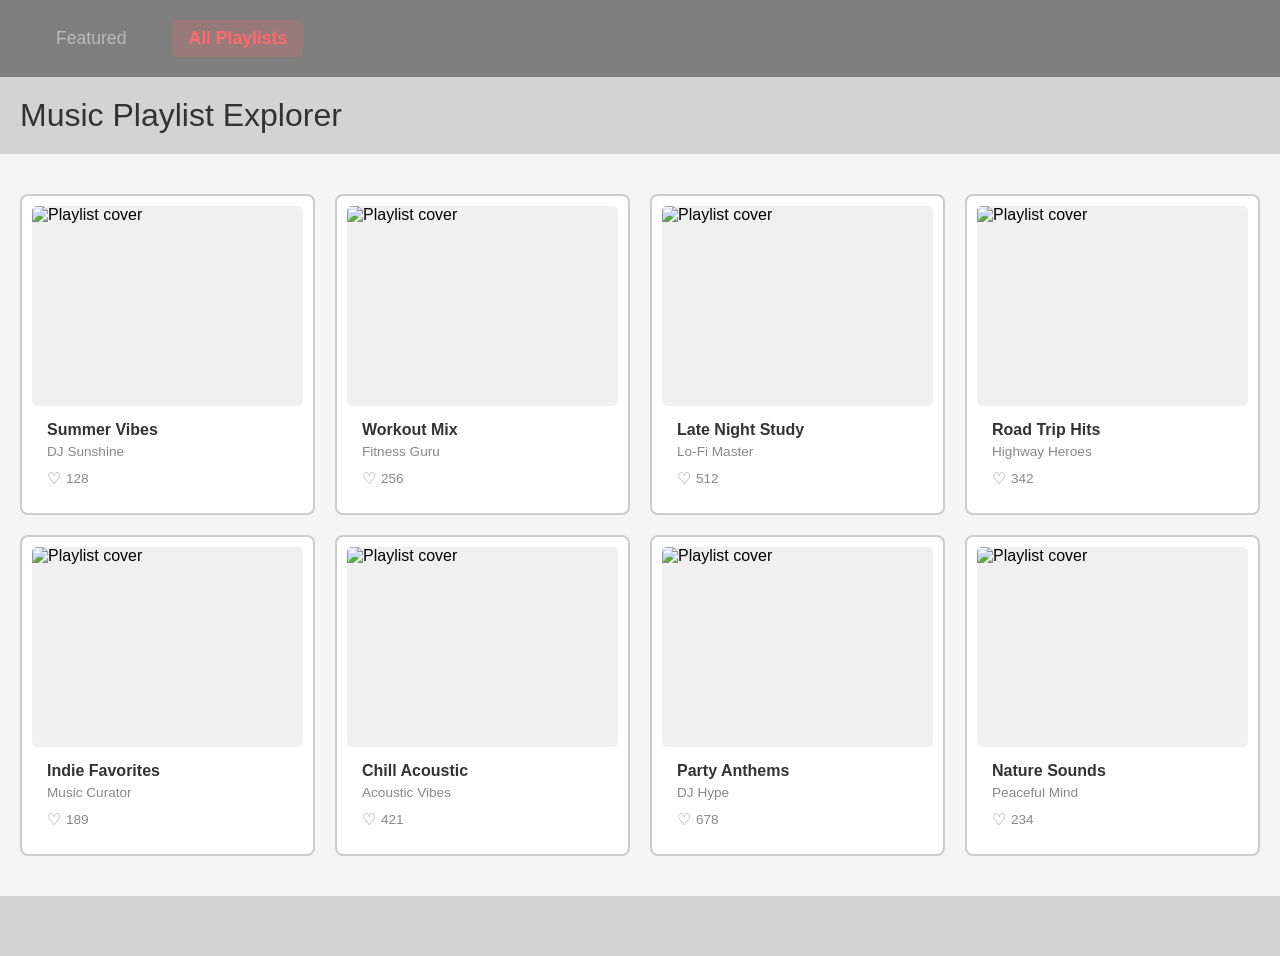
==== music-playlist-creator/index.html @ 28b7c9b3 "Add Featured page with navigation and interactive features - Created featured.html with dark spotlig" ====
<!DOCTYPE html>
<html lang="en">
<head>
    <meta charset="UTF-8">
    <meta name="viewport" content="width=device-width, initial-scale=1.0">
    
    <title>Music Playlist Explorer</title>
    <link rel="icon" type="image/x-icon" href="/images/favicon.ico">
    
    <link rel="stylesheet" href="style.css">
</head>
<body>
    <!-- Navigation Bar -->
    <nav class="nav-bar">
        <a href="featured.html" class="nav-link">Featured</a>
        <a href="index.html" class="nav-link active">All Playlists</a>
    </nav>

    <header>
        <h1>Music Playlist Explorer</h1>
    </header>

    <main>
        <div class="playlist-cards">
            <!-- Cards will be dynamically created by JavaScript -->
        </div>
    </main>

    <footer>
        <!-- Your footer content here -->
    </footer>

    <!-- Modal Overlay -->
    <div class="modal-overlay" id="modalOverlay" hidden>
        <div class="modal">
            <div class="modal-content">
                <!-- Close button -->
                <button class="close-btn" id="closeBtn">&times;</button>

                <!-- Playlist header with image and info -->
                <div class="modal-header">
                    <img class="modal-cover" id="modalCover" src="https://via.placeholder.com/200x200" alt="Playlist cover">
                    <div class="modal-info">
                        <h2 class="modal-title" id="modalTitle">Playlist Title</h2>
                        <p class="modal-author" id="modalAuthor">Creator Name</p>
                        <div class="modal-likes">
                            <span class="heart-icon">♡</span>
                            <span id="modalLikeCount">5</span>
                        </div>
                        <button class="shuffle-btn" id="shuffleBtn">Shuffle</button>
                    </div>
                </div>

                <!-- Song list -->
                <ul class="song-list" id="songList">
                    <li class="song-item">
                        <img class="song-thumbnail" src="https://via.placeholder.com/60x60" alt="Album art">
                        <div class="song-info">
                            <div class="song-title">Song Title</div>
                            <div class="song-artist">Artist Name</div>
                        </div>
                        <span class="song-duration">0:00</span>
                    </li>
                    <li class="song-item">
                        <img class="song-thumbnail" src="https://via.placeholder.com/60x60" alt="Album art">
                        <div class="song-info">
                            <div class="song-title">Song Title</div>
                            <div class="song-artist">Artist Name</div>
                        </div>
                        <span class="song-duration">0:00</span>
                    </li>
                    <li class="song-item">
                        <img class="song-thumbnail" src="https://via.placeholder.com/60x60" alt="Album art">
                        <div class="song-info">
                            <div class="song-title">Song Title</div>
                            <div class="song-artist">Artist Name</div>
                        </div>
                        <span class="song-duration">0:00</span>
                    </li>
                </ul>
            </div>
        </div>
    </div>

    <script src="data/data.js"></script>
    <script src="script.js"></script>
</body>
</html>
---- music-playlist-creator/style.css ----
* {
    margin: 0;
    padding: 0;
    box-sizing: border-box;
}

body {
    font-family: 'Arial', sans-serif;
    display: flex;
    flex-direction: column;
    min-height: 100vh;
}

header {
    background-color: #d3d3d3;
    padding: 20px;
}

header h1 {
    font-size: 2rem;
    font-weight: normal;
    color: #333;
}

main {
    flex: 1;
    background-color: #f5f5f5;
    display: flex;
    justify-content: center;
    align-items: flex-start;
    padding: 40px 20px;
}

.playlist-cards {
    display: grid;
    grid-template-columns: repeat(4, 1fr);
    gap: 20px;
    max-width: 1400px;
    width: 100%;
}

.playlist-card {
    background-color: white;
    border: 2px solid #ccc;
    border-radius: 8px;
    padding: 10px;
    cursor: pointer;
}

.card-cover {
    width: 100%;
    height: 200px;
    background-color: #f0f0f0;
    display: block;
    object-fit: cover;
    border-radius: 5px;
}

.card-info {
    padding: 15px;
}

.card-title {
    font-size: 1rem;
    font-weight: bold;
    margin: 0 0 5px 0;
    color: #333;
}

.card-author {
    font-size: 0.85rem;
    color: #888;
    margin: 0 0 10px 0;
}

.card-likes {
    display: flex;
    align-items: center;
    gap: 5px;
    font-size: 0.85rem;
    color: #888;
}

.heart-icon {
    font-size: 1rem;
}

footer {
    background-color: #d3d3d3;
    height: 60px;
}

/* Modal Overlay */
.modal-overlay {
    position: fixed;
    top: 0;
    left: 0;
    width: 100%;
    height: 100%;
    background-color: rgba(0, 0, 0, 0.5);
    display: flex;
    justify-content: center;
    align-items: center;
    z-index: 1000;
}

.modal-overlay[hidden] {
    display: none;
}

.modal {
    background-color: white;
    border-radius: 20px;
    padding: 40px;
    max-width: 800px;
    width: 90%;
    max-height: 80vh;
    overflow-y: auto;
    box-shadow: 0 10px 40px rgba(0, 0, 0, 0.3);
    position: relative;
}

/* Close button */
.close-btn {
    position: absolute;
    top: 15px;
    right: 15px;
    background: none;
    border: none;
    font-size: 2rem;
    cursor: pointer;
    color: #666;
}

.close-btn:hover {
    color: #333;
}

/* Modal header */
.modal-header {
    display: flex;
    gap: 20px;
    margin-bottom: 30px;
}

.modal-cover {
    width: 200px;
    height: 200px;
    object-fit: cover;
    border-radius: 8px;
    background-color: #f0f0f0;
}

.modal-info {
    flex: 1;
}

.modal-title {
    font-size: 1.8rem;
    font-weight: bold;
    margin: 0 0 10px 0;
    color: #333;
}

.modal-author {
    font-size: 1.1rem;
    color: #666;
    margin: 0 0 15px 0;
}

.modal-likes {
    display: flex;
    align-items: center;
    gap: 8px;
    font-size: 1rem;
    color: #666;
    margin-bottom: 20px;
}

.modal-likes .heart-icon {
    font-size: 1.3rem;
    color: #ff6b6b;
}

.shuffle-btn {
    padding: 10px 20px;
    background-color: #6366f1;
    color: white;
    border: none;
    border-radius: 5px;
    cursor: pointer;
    font-size: 1rem;
}

.shuffle-btn:hover {
    background-color: #4f46e5;
}

/* Song list */
.song-list {
    list-style: none;
    padding: 0;
    margin: 0;
}

.song-item {
    display: flex;
    align-items: center;
    gap: 15px;
    padding: 15px;
    border: 1px solid #ddd;
    border-radius: 8px;
    margin-bottom: 10px;
}

.song-thumbnail {
    width: 60px;
    height: 60px;
    object-fit: cover;
    border-radius: 5px;
    background-color: #f0f0f0;
}

.song-info {
    flex: 1;
}

.song-title {
    font-weight: bold;
    color: #333;
    margin-bottom: 5px;
}

.song-artist {
    font-size: 0.9rem;
    color: #666;
}

.song-duration {
    color: #666;
    font-size: 0.9rem;
}

/* ==================== FEATURED PAGE STYLES ==================== */

/* Featured page body with dark background */
.featured-page {
    background: linear-gradient(135deg, #1a1a1a 0%, #0d0d0d 100%);
    color: #ffffff;
    min-height: 100vh;
}

/* Navigation Bar */
.nav-bar {
    display: flex;
    gap: 30px;
    padding: 20px 40px;
    background-color: rgba(0, 0, 0, 0.5);
    backdrop-filter: blur(10px);
}

.nav-link {
    color: #bbb;
    text-decoration: none;
    font-size: 1.1rem;
    font-weight: 500;
    padding: 8px 16px;
    border-radius: 5px;
    transition: all 0.3s ease;
}

.nav-link:hover {
    color: #ff6b6b;
    background-color: rgba(255, 107, 107, 0.1);
}

.nav-link.active {
    color: #ff6b6b;
    background-color: rgba(255, 107, 107, 0.2);
    font-weight: bold;
}

/* Featured Main Container */
.featured-main {
    display: flex;
    justify-content: center;
    align-items: center;
    padding: 40px 20px;
}

.featured-container {
    max-width: 800px;
    width: 100%;
    text-align: center;
}

.featured-heading {
    font-size: 2.5rem;
    margin-bottom: 30px;
    color: #ff6b6b;
    text-shadow: 0 0 20px rgba(255, 107, 107, 0.5);
}

/* Featured Album Cover */
.featured-image-container {
    display: flex;
    justify-content: center;
    margin-bottom: 30px;
}

.featured-cover {
    width: 400px;
    height: 400px;
    object-fit: cover;
    border-radius: 15px;
    box-shadow: 0 20px 60px rgba(0, 0, 0, 0.8),
                0 0 40px rgba(255, 107, 107, 0.3);
    transition: transform 0.3s ease;
}

.featured-cover:hover {
    transform: scale(1.02);
}

/* Featured Info */
.featured-info {
    margin-bottom: 30px;
}

.featured-title {
    font-size: 2.5rem;
    font-weight: bold;
    margin-bottom: 10px;
    color: #ffffff;
}

.featured-author {
    font-size: 1.3rem;
    color: #aaa;
    font-style: italic;
}

/* Action Buttons */
.featured-actions {
    display: flex;
    justify-content: center;
    gap: 15px;
    margin-bottom: 50px;
    flex-wrap: wrap;
}

.action-btn {
    padding: 12px 24px;
    font-size: 1rem;
    border: none;
    border-radius: 25px;
    cursor: pointer;
    transition: all 0.3s ease;
    font-weight: 600;
}

.like-btn {
    background-color: rgba(255, 107, 107, 0.2);
    color: #ff6b6b;
    border: 2px solid #ff6b6b;
}

.like-btn:hover {
    background-color: rgba(255, 107, 107, 0.3);
    transform: translateY(-2px);
}

.like-btn.liked {
    background-color: #ff6b6b;
    color: white;
}

.like-btn .heart-icon {
    font-size: 1.2rem;
    margin-right: 5px;
}

.shuffle-btn {
    background-color: rgba(99, 102, 241, 0.2);
    color: #6366f1;
    border: 2px solid #6366f1;
}

.shuffle-btn:hover {
    background-color: rgba(99, 102, 241, 0.3);
    transform: translateY(-2px);
}

.refresh-btn {
    background-color: rgba(78, 205, 196, 0.2);
    color: #4ecdc4;
    border: 2px solid #4ecdc4;
}

.refresh-btn:hover {
    background-color: rgba(78, 205, 196, 0.3);
    transform: translateY(-2px);
}

/* Songs Section */
.featured-songs-section {
    background-color: rgba(255, 255, 255, 0.05);
    border-radius: 15px;
    padding: 30px;
    backdrop-filter: blur(10px);
}

.songs-heading {
    font-size: 1.8rem;
    margin-bottom: 20px;
    color: #ff6b6b;
    text-align: left;
}

.featured-song-list {
    list-style: none;
    padding: 0;
    margin: 0;
    text-align: left;
}

.featured-song-item {
    display: flex;
    align-items: center;
    gap: 15px;
    padding: 15px;
    background-color: rgba(255, 255, 255, 0.05);
    border: 1px solid rgba(255, 255, 255, 0.1);
    border-radius: 10px;
    margin-bottom: 12px;
    transition: all 0.3s ease;
}

.featured-song-item:hover {
    background-color: rgba(255, 255, 255, 0.1);
    transform: translateX(5px);
}

.song-number {
    font-size: 1.2rem;
    font-weight: bold;
    color: #ff6b6b;
    min-width: 30px;
}

.song-details {
    flex: 1;
}

.featured-song-item .song-title {
    font-size: 1.1rem;
    font-weight: bold;
    color: #ffffff;
    margin-bottom: 5px;
}

.featured-song-item .song-artist {
    font-size: 0.95rem;
    color: #aaa;
}

.featured-song-item .song-duration {
    color: #888;
    font-size: 1rem;
}

/* Responsive Design */
@media (max-width: 768px) {
    .featured-cover {
        width: 250px;
        height: 250px;
    }

    .featured-title {
        font-size: 1.8rem;
    }

    .featured-author {
        font-size: 1rem;
    }

    .featured-actions {
        flex-direction: column;
        gap: 10px;
    }

    .action-btn {
        width: 100%;
    }

    .playlist-cards {
        grid-template-columns: repeat(2, 1fr);
    }
}

@media (max-width: 480px) {
    .playlist-cards {
        grid-template-columns: 1fr;
    }
}
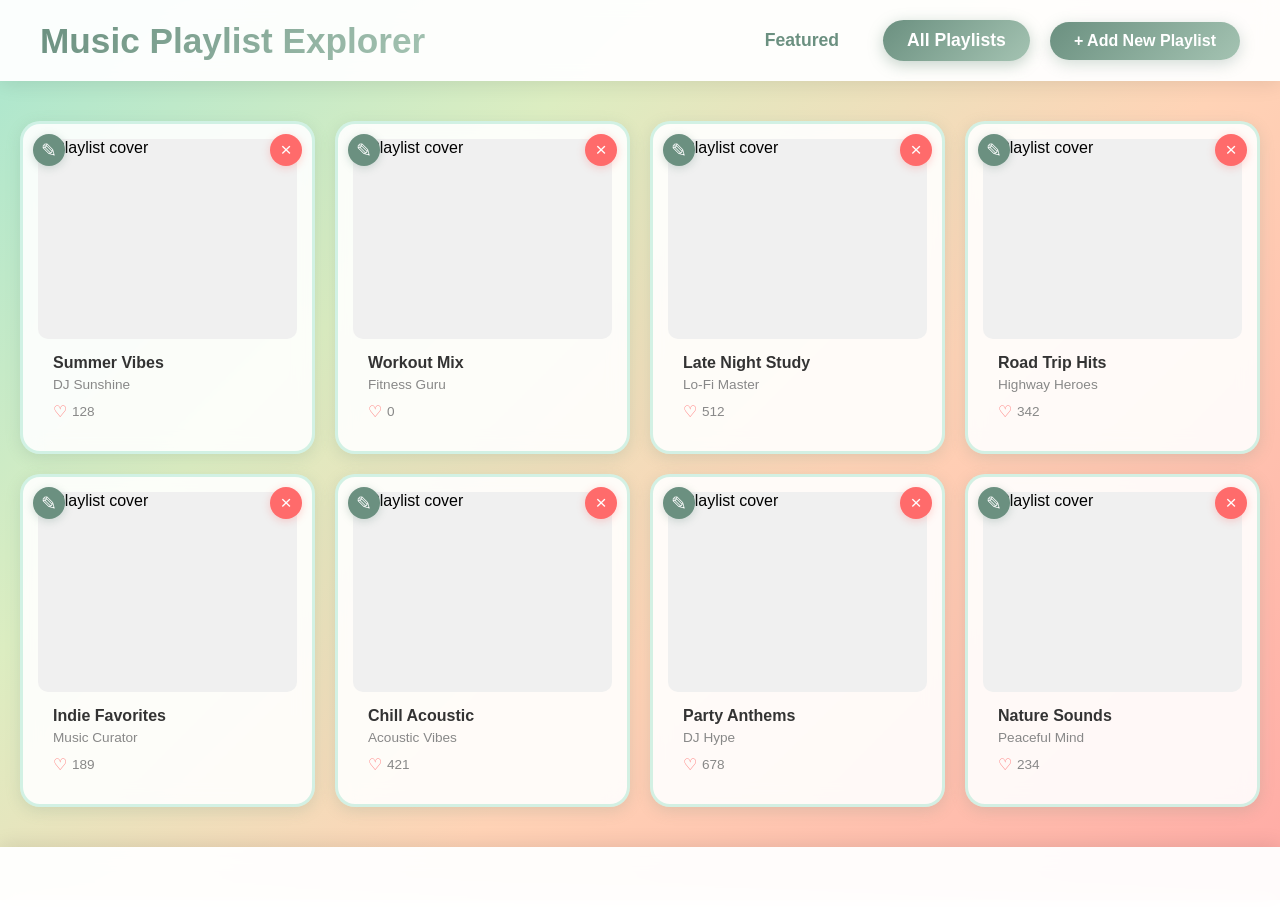
==== commit a881a314: "Final commit" ====
--- a/music-playlist-creator/index.html
+++ b/music-playlist-creator/index.html
@@ -10,14 +10,14 @@
     <link rel="stylesheet" href="style.css">
 </head>
 <body>
-    <!-- Navigation Bar -->
-    <nav class="nav-bar">
-        <a href="featured.html" class="nav-link">Featured</a>
-        <a href="index.html" class="nav-link active">All Playlists</a>
-    </nav>
-
-    <header>
+    <!-- Header with Navigation -->
+    <header class="header-nav">
         <h1>Music Playlist Explorer</h1>
+        <nav class="nav-bar">
+            <a href="featured.html" class="nav-link">Featured</a>
+            <a href="index.html" class="nav-link active">All Playlists</a>
+            <button class="add-playlist-btn" id="addPlaylistBtn">+ Add New Playlist</button>
+        </nav>
     </header>
 
     <main>
@@ -29,6 +29,91 @@
     <footer>
         <!-- Your footer content here -->
     </footer>
+
+    <!-- Edit Playlist Form Modal -->
+    <div class="modal-overlay" id="editPlaylistModal" hidden>
+        <div class="modal form-modal">
+            <button class="close-btn" id="closeEditFormBtn">&times;</button>
+            <h2>Edit Playlist</h2>
+
+            <form id="editPlaylistForm">
+                <div class="form-group">
+                    <label for="editPlaylistName">Playlist Name:</label>
+                    <input type="text" id="editPlaylistName" required>
+                </div>
+
+                <div class="form-group">
+                    <label for="editPlaylistAuthor">Author/Creator:</label>
+                    <input type="text" id="editPlaylistAuthor" required>
+                </div>
+
+                <div class="form-group">
+                    <label for="editPlaylistCover">Cover Image URL:</label>
+                    <input type="url" id="editPlaylistCover" required>
+                </div>
+
+                <h3>Songs</h3>
+                <div id="editSongsContainer">
+                    <!-- Songs will be dynamically added here -->
+                </div>
+
+                <button type="button" class="add-song-btn" id="addEditSongBtn">+ Add Another Song</button>
+
+                <div class="form-actions">
+                    <button type="submit" class="submit-btn">Save Changes</button>
+                    <button type="button" class="cancel-btn" id="cancelEditFormBtn">Cancel</button>
+                </div>
+            </form>
+        </div>
+    </div>
+
+    <!-- Add Playlist Form Modal -->
+    <div class="modal-overlay" id="addPlaylistModal" hidden>
+        <div class="modal form-modal">
+            <button class="close-btn" id="closeFormBtn">&times;</button>
+            <h2>Add New Playlist</h2>
+
+            <form id="addPlaylistForm">
+                <div class="form-group">
+                    <label for="playlistName">Playlist Name:</label>
+                    <input type="text" id="playlistName" required>
+                </div>
+
+                <div class="form-group">
+                    <label for="playlistAuthor">Author/Creator:</label>
+                    <input type="text" id="playlistAuthor" required>
+                </div>
+
+                <div class="form-group">
+                    <label for="playlistCover">Cover Image URL:</label>
+                    <input type="url" id="playlistCover" placeholder="https://example.com/image.jpg" required>
+                </div>
+
+                <h3>Add Songs (at least 2)</h3>
+                <div id="songsContainer">
+                    <div class="song-form-group">
+                        <h4>Song 1</h4>
+                        <input type="text" class="song-title-input" placeholder="Song Title" required>
+                        <input type="text" class="song-artist-input" placeholder="Artist Name" required>
+                        <input type="text" class="song-duration-input" placeholder="Duration (e.g., 3:45)" required>
+                    </div>
+                    <div class="song-form-group">
+                        <h4>Song 2</h4>
+                        <input type="text" class="song-title-input" placeholder="Song Title" required>
+                        <input type="text" class="song-artist-input" placeholder="Artist Name" required>
+                        <input type="text" class="song-duration-input" placeholder="Duration (e.g., 3:45)" required>
+                    </div>
+                </div>
+
+                <button type="button" class="add-song-btn" id="addSongBtn">+ Add Another Song</button>
+
+                <div class="form-actions">
+                    <button type="submit" class="submit-btn">Create Playlist</button>
+                    <button type="button" class="cancel-btn" id="cancelFormBtn">Cancel</button>
+                </div>
+            </form>
+        </div>
+    </div>
 
     <!-- Modal Overlay -->
     <div class="modal-overlay" id="modalOverlay" hidden>
@@ -44,11 +129,20 @@
                         <h2 class="modal-title" id="modalTitle">Playlist Title</h2>
                         <p class="modal-author" id="modalAuthor">Creator Name</p>
                         <div class="modal-likes">
-                            <span class="heart-icon">♡</span>
-                            <span id="modalLikeCount">5</span>
+                            <button class="modal-like-btn" id="modalLikeBtn">
+                                <span class="heart-icon" id="modalHeartIcon">♡</span>
+                                <span id="modalLikeCount">5</span>
+                            </button>
                         </div>
                         <button class="shuffle-btn" id="shuffleBtn">Shuffle</button>
+                        <button class="description-btn" id="descriptionBtn">Get Description</button>
                     </div>
+                </div>
+
+                <!-- AI Description Section -->
+                <div class="ai-description" id="aiDescription" style="display: none;">
+                    <h3>AI-Generated Description</h3>
+                    <p id="descriptionText"></p>
                 </div>
 
                 <!-- Song list -->
@@ -82,7 +176,7 @@
         </div>
     </div>
 
-    <script src="data/data.js"></script>
+    <script src="secret.js"></script>
     <script src="script.js"></script>
 </body>
 </html>
--- a/music-playlist-creator/style.css
+++ b/music-playlist-creator/style.css
@@ -5,26 +5,57 @@
 }
 
 body {
-    font-family: 'Arial', sans-serif;
+    font-family: 'Segoe UI', Tahoma, Geneva, Verdana, sans-serif;
     display: flex;
     flex-direction: column;
     min-height: 100vh;
-}
-
-header {
-    background-color: #d3d3d3;
-    padding: 20px;
-}
-
-header h1 {
-    font-size: 2rem;
-    font-weight: normal;
-    color: #333;
+    background: linear-gradient(135deg, #a8e6cf 0%, #dcedc1 30%, #ffd3b6 60%, #ffaaa5 100%);
+    background-attachment: fixed;
+}
+
+.header-nav {
+    background: rgba(255, 255, 255, 0.95);
+    backdrop-filter: blur(10px);
+    padding: 20px 40px;
+    box-shadow: 0 2px 20px rgba(0, 0, 0, 0.1);
+    display: flex;
+    justify-content: space-between;
+    align-items: center;
+    flex-wrap: wrap;
+    gap: 20px;
+}
+
+.header-nav h1 {
+    font-size: 2.2rem;
+    font-weight: 600;
+    background: linear-gradient(135deg, #6b9080 0%, #a4c3b2 100%);
+    -webkit-background-clip: text;
+    -webkit-text-fill-color: transparent;
+    background-clip: text;
+    margin: 0;
+}
+
+.add-playlist-btn {
+    padding: 10px 24px;
+    background: linear-gradient(135deg, #6b9080 0%, #a4c3b2 100%);
+    color: white;
+    border: none;
+    border-radius: 25px;
+    font-size: 1rem;
+    font-weight: 600;
+    cursor: pointer;
+    transition: all 0.3s ease;
+    box-shadow: 0 4px 15px rgba(107, 144, 128, 0.3);
+}
+
+.add-playlist-btn:hover {
+    transform: translateY(-2px);
+    box-shadow: 0 6px 20px rgba(107, 144, 128, 0.5);
+    background: linear-gradient(135deg, #5a7f70 0%, #93b2a2 100%);
 }
 
 main {
     flex: 1;
-    background-color: #f5f5f5;
     display: flex;
     justify-content: center;
     align-items: flex-start;
@@ -40,11 +71,21 @@
 }
 
 .playlist-card {
-    background-color: white;
-    border: 2px solid #ccc;
-    border-radius: 8px;
-    padding: 10px;
-    cursor: pointer;
+    background: rgba(255, 255, 255, 0.9);
+    backdrop-filter: blur(10px);
+    border: 3px solid rgba(168, 230, 207, 0.5);
+    border-radius: 20px;
+    padding: 15px;
+    cursor: pointer;
+    transition: all 0.4s cubic-bezier(0.175, 0.885, 0.32, 1.275);
+    box-shadow: 0 4px 15px rgba(107, 144, 128, 0.2);
+    position: relative;
+}
+
+.playlist-card:hover {
+    transform: translateY(-12px) scale(1.03);
+    box-shadow: 0 20px 40px rgba(107, 144, 128, 0.4);
+    border-color: rgba(164, 195, 178, 0.8);
 }
 
 .card-cover {
@@ -53,7 +94,12 @@
     background-color: #f0f0f0;
     display: block;
     object-fit: cover;
-    border-radius: 5px;
+    border-radius: 10px;
+    transition: transform 0.3s ease;
+}
+
+.playlist-card:hover .card-cover {
+    transform: scale(1.05);
 }
 
 .card-info {
@@ -83,11 +129,216 @@
 
 .heart-icon {
     font-size: 1rem;
+    border: none !important;
+}
+
+.heart-icon.like-btn {
+    cursor: pointer;
+    transition: transform 0.2s ease;
+    border: none !important;
+    background: none;
+    padding: 0;
+}
+
+.heart-icon.like-btn:hover {
+    transform: scale(1.3);
+}
+
+/* Delete button */
+.delete-btn {
+    position: absolute;
+    top: 10px;
+    right: 10px;
+    background-color: #ff6b6b;
+    color: white;
+    border: none;
+    border-radius: 50%;
+    width: 32px;
+    height: 32px;
+    font-size: 1.2rem;
+    cursor: pointer;
+    display: flex;
+    align-items: center;
+    justify-content: center;
+    transition: all 0.3s ease;
+    box-shadow: 0 2px 8px rgba(255, 107, 107, 0.3);
+    z-index: 10;
+}
+
+.delete-btn:hover {
+    background-color: #ff5252;
+    transform: scale(1.1);
+    box-shadow: 0 4px 12px rgba(255, 107, 107, 0.5);
+}
+
+/* Edit button */
+.edit-btn {
+    position: absolute;
+    top: 10px;
+    left: 10px;
+    background-color: #6b9080;
+    color: white;
+    border: none;
+    border-radius: 50%;
+    width: 32px;
+    height: 32px;
+    font-size: 1.2rem;
+    cursor: pointer;
+    display: flex;
+    align-items: center;
+    justify-content: center;
+    transition: all 0.3s ease;
+    box-shadow: 0 2px 8px rgba(107, 144, 128, 0.3);
+    z-index: 10;
+}
+
+.edit-btn:hover {
+    background-color: #5a7f70;
+    transform: scale(1.1);
+    box-shadow: 0 4px 12px rgba(107, 144, 128, 0.5);
+}
+
+/* Form Modal Styles */
+.form-modal {
+    max-width: 600px;
+}
+
+.form-modal h2 {
+    margin-bottom: 20px;
+    color: #333;
+    font-size: 1.8rem;
+}
+
+.form-modal h3 {
+    margin: 25px 0 15px 0;
+    color: #6b9080;
+    font-size: 1.3rem;
+}
+
+.form-group {
+    margin-bottom: 20px;
+}
+
+.form-group label {
+    display: block;
+    margin-bottom: 8px;
+    font-weight: 600;
+    color: #333;
+}
+
+.form-group input {
+    width: 100%;
+    padding: 12px;
+    border: 2px solid #ddd;
+    border-radius: 8px;
+    font-size: 1rem;
+    transition: border-color 0.3s ease;
+}
+
+.form-group input:focus {
+    outline: none;
+    border-color: #6b9080;
+}
+
+.song-form-group {
+    background-color: #f8f9fa;
+    padding: 15px;
+    border-radius: 10px;
+    margin-bottom: 15px;
+    border: 2px solid #e9ecef;
+}
+
+.song-form-group h4 {
+    color: #6b9080;
+    margin-bottom: 10px;
+    font-size: 1.1rem;
+}
+
+.song-form-group input {
+    width: 100%;
+    padding: 10px;
+    margin-bottom: 10px;
+    border: 2px solid #ddd;
+    border-radius: 8px;
+    font-size: 0.95rem;
+}
+
+.song-form-group input:focus {
+    outline: none;
+    border-color: #6b9080;
+}
+
+.add-song-btn {
+    width: 100%;
+    padding: 12px;
+    background-color: #e9ecef;
+    border: 2px dashed #6b9080;
+    border-radius: 8px;
+    color: #6b9080;
+    font-size: 1rem;
+    font-weight: 600;
+    cursor: pointer;
+    transition: all 0.3s ease;
+    margin-bottom: 20px;
+}
+
+.add-song-btn:hover {
+    background-color: #d3d6da;
+    border-color: #5a7f70;
+}
+
+.form-actions {
+    display: flex;
+    gap: 15px;
+    margin-top: 25px;
+}
+
+.submit-btn {
+    flex: 1;
+    padding: 14px;
+    background: linear-gradient(135deg, #6b9080 0%, #a4c3b2 100%);
+    color: white;
+    border: none;
+    border-radius: 8px;
+    font-size: 1rem;
+    font-weight: 600;
+    cursor: pointer;
+    transition: all 0.3s ease;
+}
+
+.submit-btn:hover {
+    transform: translateY(-2px);
+    box-shadow: 0 6px 20px rgba(107, 144, 128, 0.4);
+}
+
+.cancel-btn {
+    flex: 1;
+    padding: 14px;
+    background-color: #e9ecef;
+    color: #666;
+    border: 2px solid #ddd;
+    border-radius: 8px;
+    font-size: 1rem;
+    font-weight: 600;
+    cursor: pointer;
+    transition: all 0.3s ease;
+}
+
+.cancel-btn:hover {
+    background-color: #d3d6da;
+    border-color: #bbb;
 }
 
 footer {
-    background-color: #d3d3d3;
+    background: rgba(255, 255, 255, 0.95);
+    backdrop-filter: blur(10px);
     height: 60px;
+    display: flex;
+    align-items: center;
+    justify-content: center;
+    box-shadow: 0 -2px 20px rgba(0, 0, 0, 0.1);
+    color: #6b9080;
+    font-weight: 500;
 }
 
 /* Modal Overlay */
@@ -169,31 +420,100 @@
 }
 
 .modal-likes {
+    margin-bottom: 20px;
+}
+
+.modal-like-btn {
     display: flex;
     align-items: center;
     gap: 8px;
     font-size: 1rem;
+    padding: 10px 20px;
+    background: rgba(255, 107, 107, 0.1);
+    border: 2px solid #ff6b6b;
+    border-radius: 25px;
+    cursor: pointer;
+    transition: all 0.3s ease;
     color: #666;
-    margin-bottom: 20px;
-}
-
-.modal-likes .heart-icon {
+}
+
+.modal-like-btn:hover {
+    background: rgba(255, 107, 107, 0.2);
+    transform: scale(1.05);
+}
+
+.modal-like-btn .heart-icon {
     font-size: 1.3rem;
     color: #ff6b6b;
+    transition: transform 0.2s ease;
+}
+
+.modal-like-btn:hover .heart-icon {
+    transform: scale(1.2);
 }
 
 .shuffle-btn {
-    padding: 10px 20px;
-    background-color: #6366f1;
-    color: white;
+    padding: 12px 24px;
+    background: linear-gradient(135deg, #6b9080 0%, #a4c3b2 100%);
+    color: white !important;
     border: none;
-    border-radius: 5px;
-    cursor: pointer;
-    font-size: 1rem;
+    border-radius: 25px;
+    cursor: pointer;
+    font-size: 1rem;
+    margin-right: 10px;
+    font-weight: 600;
+    transition: all 0.3s ease;
+    box-shadow: 0 4px 15px rgba(107, 144, 128, 0.3);
 }
 
 .shuffle-btn:hover {
-    background-color: #4f46e5;
+    transform: translateY(-2px);
+    box-shadow: 0 6px 20px rgba(107, 144, 128, 0.5);
+    background: linear-gradient(135deg, #5a7f70 0%, #93b2a2 100%);
+}
+
+.description-btn {
+    padding: 12px 24px;
+    background: linear-gradient(135deg, #ffaaa5 0%, #ff8b94 100%);
+    color: white !important;
+    border: none;
+    border-radius: 25px;
+    cursor: pointer;
+    font-size: 1rem;
+    font-weight: 600;
+    transition: all 0.3s ease;
+    box-shadow: 0 4px 15px rgba(255, 170, 165, 0.3);
+}
+
+.description-btn:hover {
+    transform: translateY(-2px);
+    box-shadow: 0 6px 20px rgba(255, 170, 165, 0.5);
+    background: linear-gradient(135deg, #ff9995 0%, #ff7a84 100%);
+}
+
+.description-btn:disabled {
+    background-color: #ccc;
+    cursor: not-allowed;
+}
+
+.ai-description {
+    margin-top: 20px;
+    padding: 20px;
+    background-color: #f8f9fa;
+    border-radius: 10px;
+    border-left: 4px solid #4ecdc4;
+}
+
+.ai-description h3 {
+    color: #333;
+    margin-bottom: 10px;
+    font-size: 1.1rem;
+}
+
+.ai-description p {
+    color: #555;
+    line-height: 1.6;
+    font-size: 1rem;
 }
 
 /* Song list */
@@ -250,34 +570,47 @@
     min-height: 100vh;
 }
 
+.featured-header {
+    background: rgba(255, 255, 255, 0.95) !important;
+}
+
+.featured-header h1 {
+    color: transparent;
+    background: linear-gradient(135deg, #6b9080 0%, #a4c3b2 100%);
+    -webkit-background-clip: text;
+    -webkit-text-fill-color: transparent;
+    background-clip: text;
+}
+
 /* Navigation Bar */
 .nav-bar {
     display: flex;
-    gap: 30px;
-    padding: 20px 40px;
-    background-color: rgba(0, 0, 0, 0.5);
-    backdrop-filter: blur(10px);
+    gap: 20px;
+    align-items: center;
 }
 
 .nav-link {
-    color: #bbb;
+    color: #6b9080;
     text-decoration: none;
     font-size: 1.1rem;
-    font-weight: 500;
-    padding: 8px 16px;
-    border-radius: 5px;
-    transition: all 0.3s ease;
+    font-weight: 600;
+    padding: 10px 24px;
+    border-radius: 25px;
+    transition: all 0.3s ease;
+    background: transparent;
 }
 
 .nav-link:hover {
-    color: #ff6b6b;
-    background-color: rgba(255, 107, 107, 0.1);
+    background: linear-gradient(135deg, #a8e6cf 0%, #6b9080 100%);
+    color: white;
+    transform: translateY(-2px);
+    box-shadow: 0 4px 15px rgba(107, 144, 128, 0.3);
 }
 
 .nav-link.active {
-    color: #ff6b6b;
-    background-color: rgba(255, 107, 107, 0.2);
-    font-weight: bold;
+    background: linear-gradient(135deg, #6b9080 0%, #a4c3b2 100%);
+    color: white;
+    box-shadow: 0 4px 15px rgba(107, 144, 128, 0.4);
 }
 
 /* Featured Main Container */
@@ -496,6 +829,15 @@
     .playlist-cards {
         grid-template-columns: repeat(2, 1fr);
     }
+
+    .header-nav {
+        flex-direction: column;
+        align-items: flex-start;
+    }
+
+    .nav-bar {
+        flex-wrap: wrap;
+    }
 }
 
 @media (max-width: 480px) {
